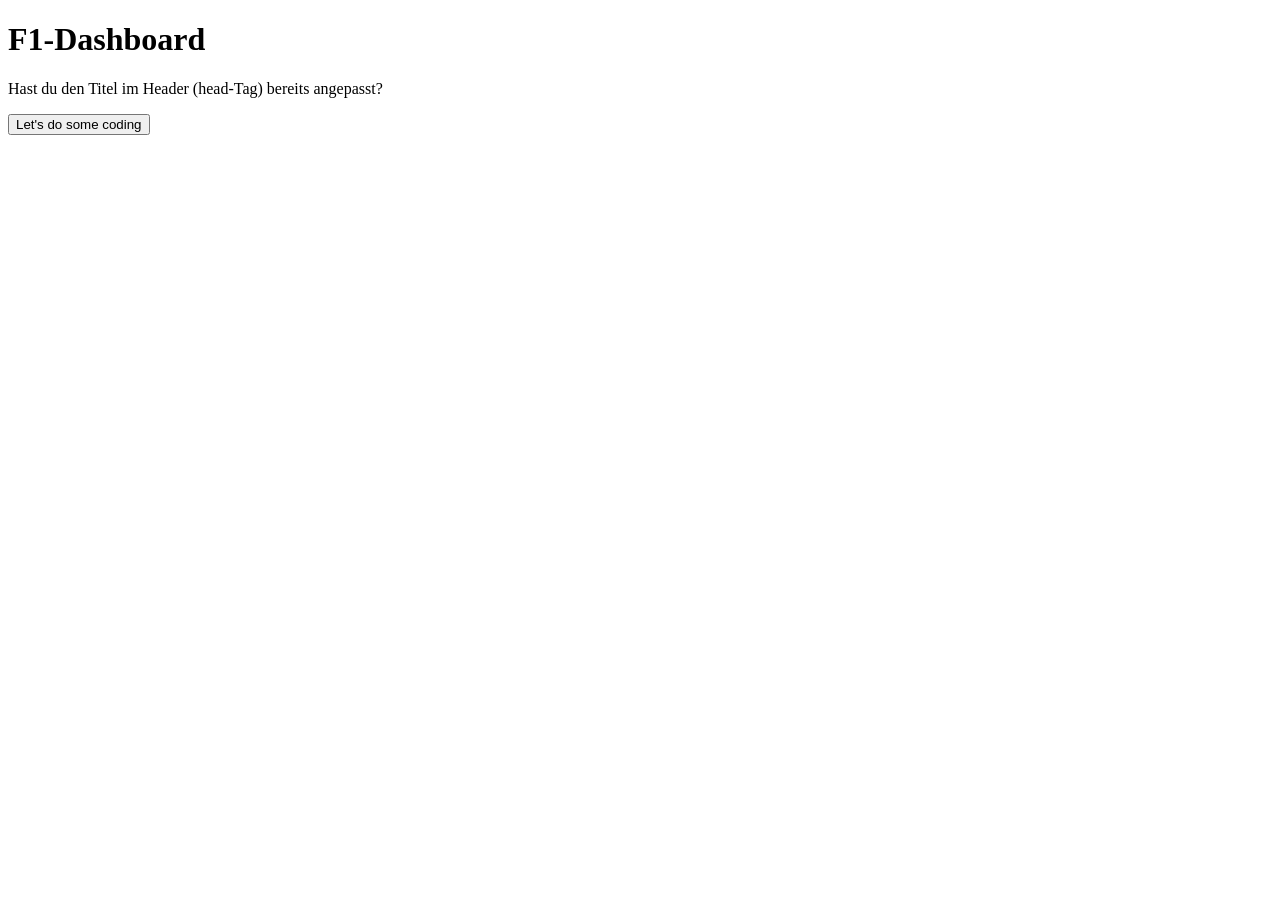
==== index.html @ d7b21113 "HG (refs #4)" ====
<!DOCTYPE html>
  <html lang="de">
    <head>
      <meta charset="UTF-8">
      <meta name="viewport" content="width=device-width, initial-scale=1.0">
      <link rel="stylesheet" href="style.css">

    
      <title>F1-Dashboard</title>
    </head>
    
    <body>

      
      <h1>F1-Dashboard</h1>
      <p>Hast du den Titel im Header (head-Tag) bereits angepasst?</p>
      <button>Let's do some coding</button>
      <script src="script.js"></script>
    </body>
  </html>
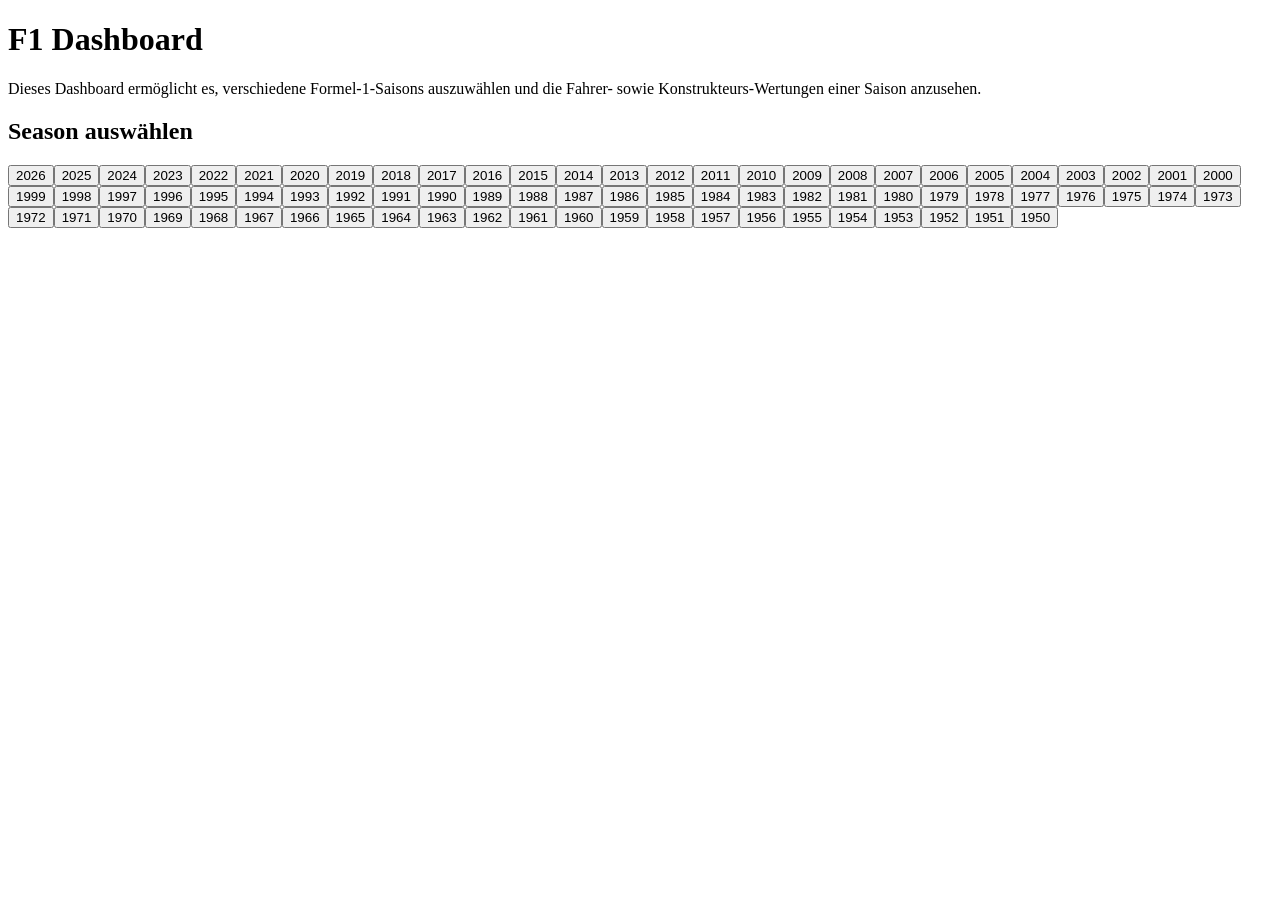
==== commit a4dedd0a: "Changed HTML content (refs #5)" ====
--- a/index.html
+++ b/index.html
@@ -12,9 +12,15 @@
     <body>
 
       
-      <h1>F1-Dashboard</h1>
-      <p>Hast du den Titel im Header (head-Tag) bereits angepasst?</p>
-      <button>Let's do some coding</button>
+      <h1>F1 Dashboard</h1>
+
+    <p>
+      Dieses Dashboard ermöglicht es, verschiedene Formel-1-Saisons auszuwählen
+      und die Fahrer- sowie Konstrukteurs-Wertungen einer Saison anzusehen.
+    </p>
+
+    <div id="seasons-container"></div>
+
       <script src="script.js"></script>
     </body>
   </html>
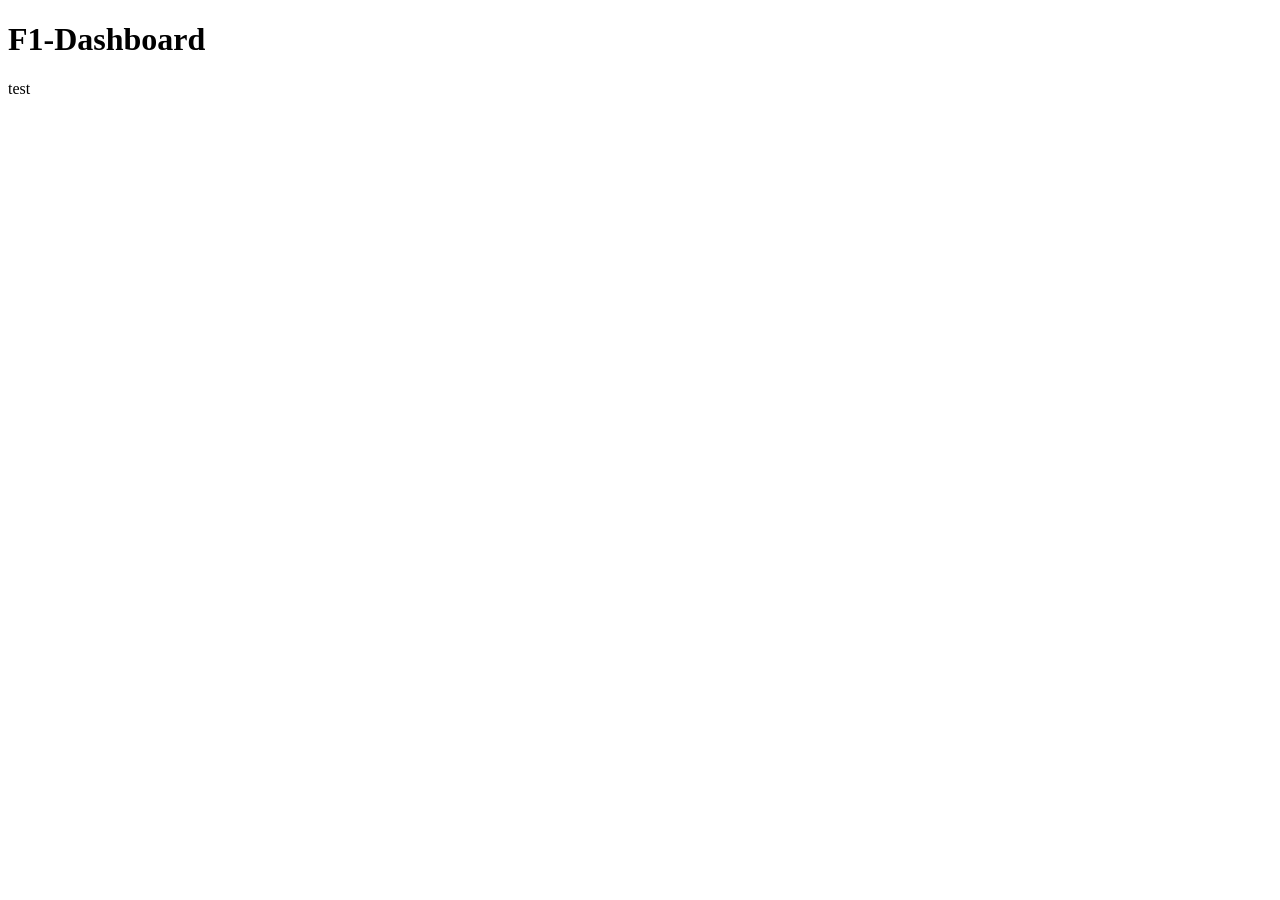
==== commit fa06004a: "Icon (refs #25)" ====
--- a/index.html
+++ b/index.html
@@ -4,6 +4,7 @@
       <meta charset="UTF-8">
       <meta name="viewport" content="width=device-width, initial-scale=1.0">
       <link rel="stylesheet" href="style.css">
+      <link rel="icon" type="image/png" href="F1_Dashboard_Logo.png">
 
     
       <title>F1-Dashboard</title>
@@ -12,15 +13,9 @@
     <body>
 
       
-      <h1>F1 Dashboard</h1>
-
-    <p>
-      Dieses Dashboard ermöglicht es, verschiedene Formel-1-Saisons auszuwählen
-      und die Fahrer- sowie Konstrukteurs-Wertungen einer Saison anzusehen.
-    </p>
-
-    <div id="seasons-container"></div>
-
+      <h1>F1-Dashboard</h1>
+      <p>test</p>
+      
       <script src="script.js"></script>
     </body>
   </html>
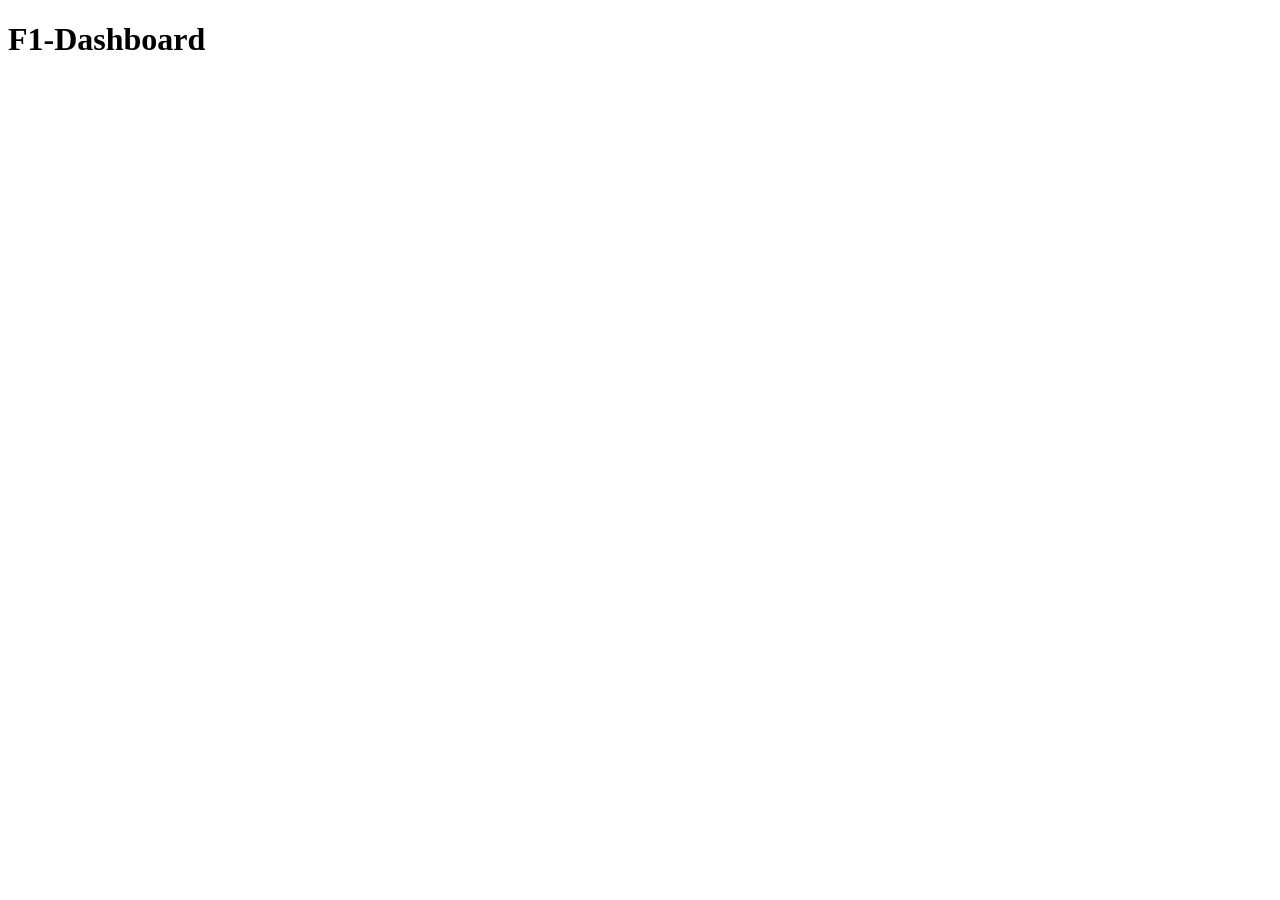
==== commit 9ab34dc7: "Test" ====
--- a/index.html
+++ b/index.html
@@ -14,7 +14,7 @@
 
       
       <h1>F1-Dashboard</h1>
-      <p>test</p>
+      <p></p>
       
       <script src="script.js"></script>
     </body>
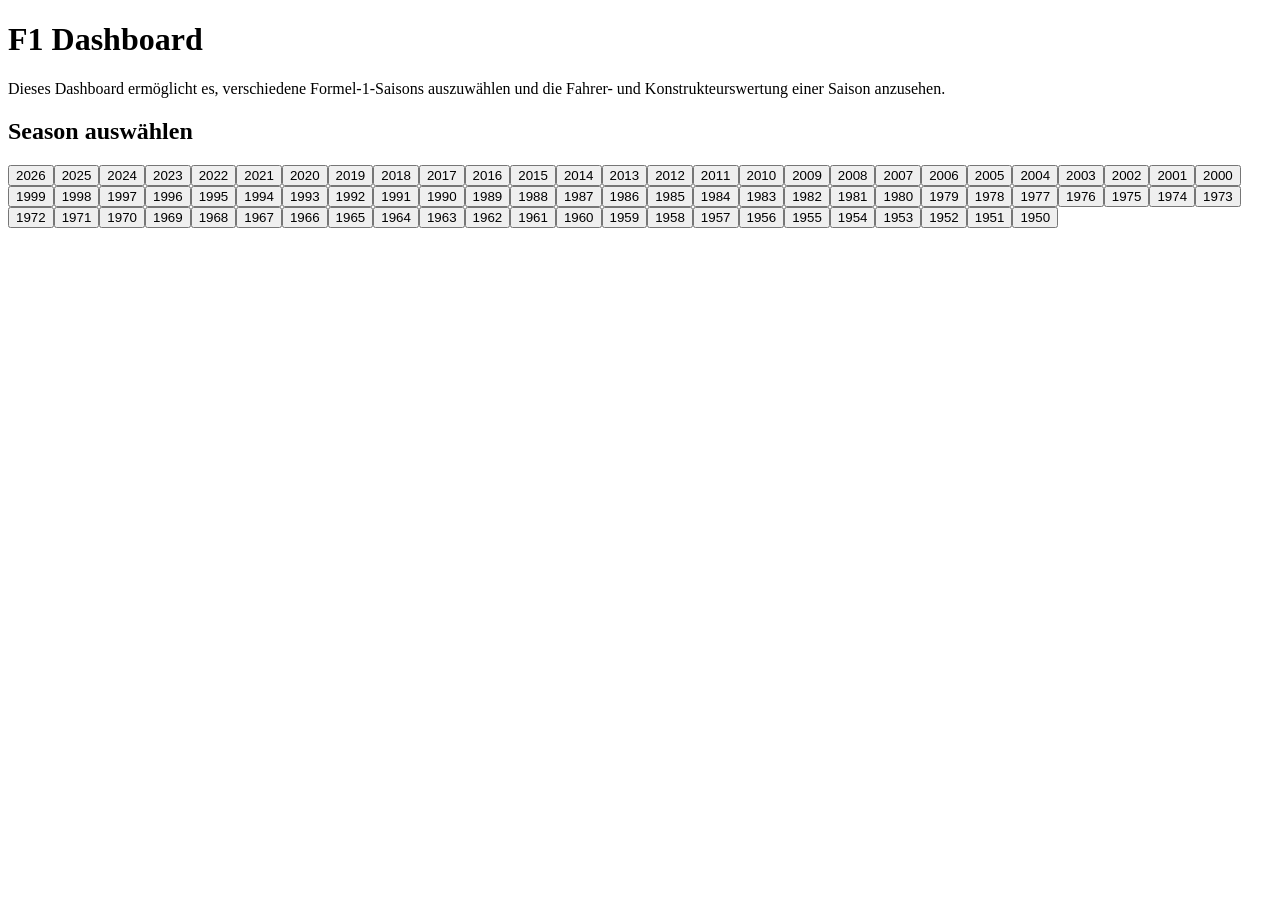
==== commit 3358d172: "Issue 3 (refs #23)" ====
--- a/index.html
+++ b/index.html
@@ -1,21 +1,28 @@
-  <!DOCTYPE html>
-  <html lang="de">
-    <head>
-      <meta charset="UTF-8">
-      <meta name="viewport" content="width=device-width, initial-scale=1.0">
-      <link rel="stylesheet" href="style.css">
-      <link rel="icon" type="image/png" href="F1_Dashboard_Logo.png">
+<!DOCTYPE html>
+<html lang="de">
 
-    
-      <title>F1-Dashboard</title>
-    </head>
-    
-    <body>
+<head>
+  <meta charset="UTF-8">
+  <meta name="viewport" content="width=device-width, initial-scale=1.0">
+  <title>F1 Dashboard</title>
+  <link rel="stylesheet" href="style.css">
+  <link rel="icon" type="image/png" href="F1_Dashboard_Logo.png">
+</head>
 
-      
-      <h1>F1-Dashboard</h1>
-      <p></p>
-      
-      <script src="script.js"></script>
-    </body>
-  </html>
+<body>
+
+  <h1>F1 Dashboard</h1>
+
+  <p>
+    Dieses Dashboard ermöglicht es, verschiedene Formel-1-Saisons auszuwählen
+    und die Fahrer- und Konstrukteurswertung einer Saison anzusehen.
+  </p>
+
+
+  <div id="seasons-container"></div>
+
+  <script src="script.js"></script>
+
+</body>
+
+</html>
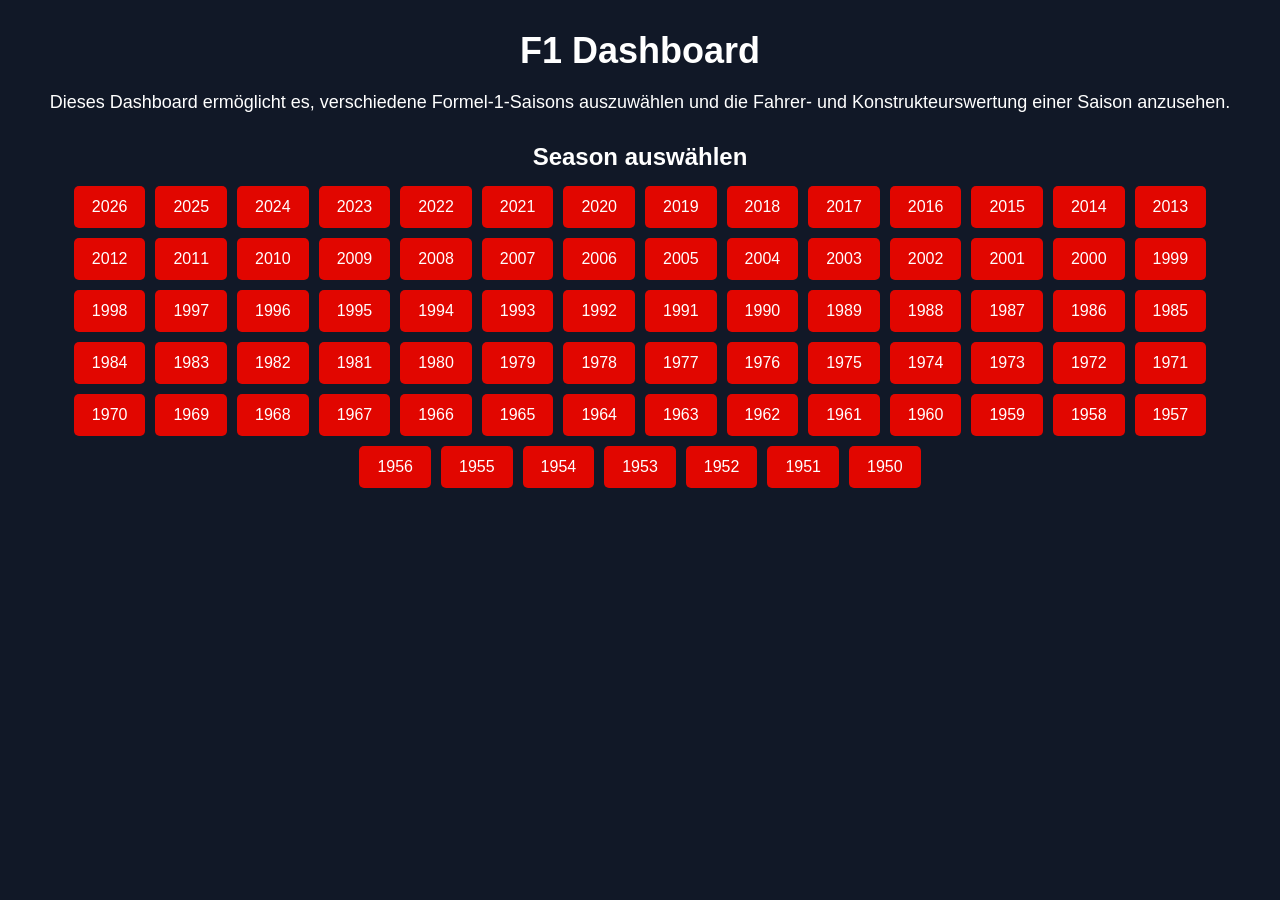
==== commit 4b9bdcd6: "CSS-Datei (refs #38)" ====
--- a/index.html
+++ b/index.html
@@ -5,7 +5,7 @@
   <meta charset="UTF-8">
   <meta name="viewport" content="width=device-width, initial-scale=1.0">
   <title>F1 Dashboard</title>
-  <link rel="stylesheet" href="style.css">
+  <link rel="stylesheet" href="styles.css">
   <link rel="icon" type="image/png" href="F1_Dashboard_Logo.png">
 </head>
 
--- a/styles.css
+++ b/styles.css
@@ -0,0 +1,111 @@
+body {
+  font-family: Arial, sans-serif;
+  margin: 0;
+  padding: 0;
+  background-color: #111827;
+  color: white;
+}
+
+h1 {
+  text-align: center;
+  font-size: 36px;
+  margin-top: 30px;
+  margin-bottom: 20px;
+}
+
+h2 {
+  text-align: center;
+  margin-top: 30px;
+  margin-bottom: 15px;
+}
+
+p {
+  text-align: center;
+  font-size: 18px;
+  margin-bottom: 30px;
+  color: white;
+}
+
+a {
+  color: #e10600;
+  text-decoration: none;
+  font-weight: bold;
+  margin-left: 20px;
+}
+
+a:hover {
+  text-decoration: underline;
+}
+
+#seasons-container {
+  max-width: 1200px;
+  margin: 0 auto;
+  padding: 0 2%;
+}
+
+#seasons-grid {
+  display: flex;
+  flex-wrap: wrap;
+  justify-content: center;
+  gap: 10px;
+}
+
+.season-button {
+  background-color: #e10600;
+  color: white;
+  border: none;
+  border-radius: 5px;
+  padding: 12px 18px;
+  font-size: 16px;
+  cursor: pointer;
+  transition: transform 0.3s ease, box-shadow 0.3s ease;
+}
+
+.season-button:hover {
+  transform: scale(1.05);
+  box-shadow: 0 6px 15px rgba(0, 0, 0, 0.3);
+}
+
+#driver-standings,
+#constructor-standings {
+  max-width: 1200px;
+  margin: 0 auto 30px auto;
+  padding: 0 2%;
+}
+
+table {
+  width: 100%;
+  max-width: 1000px;
+  margin: 0 auto;
+  border-collapse: collapse;
+  background-color: white;
+  color: black;
+}
+
+th {
+  background-color: #e10600;
+  color: white;
+  padding: 10px;
+  text-align: left;
+}
+
+td {
+  padding: 10px;
+  border-bottom: 1px solid #ccc;
+}
+
+tr:hover {
+  background-color: white;
+}
+
+.loading {
+  text-align: center;
+  font-size: 18px;
+  color: white;
+}
+
+.error {
+  text-align: center;
+  font-size: 18px;
+  color: red;
+}
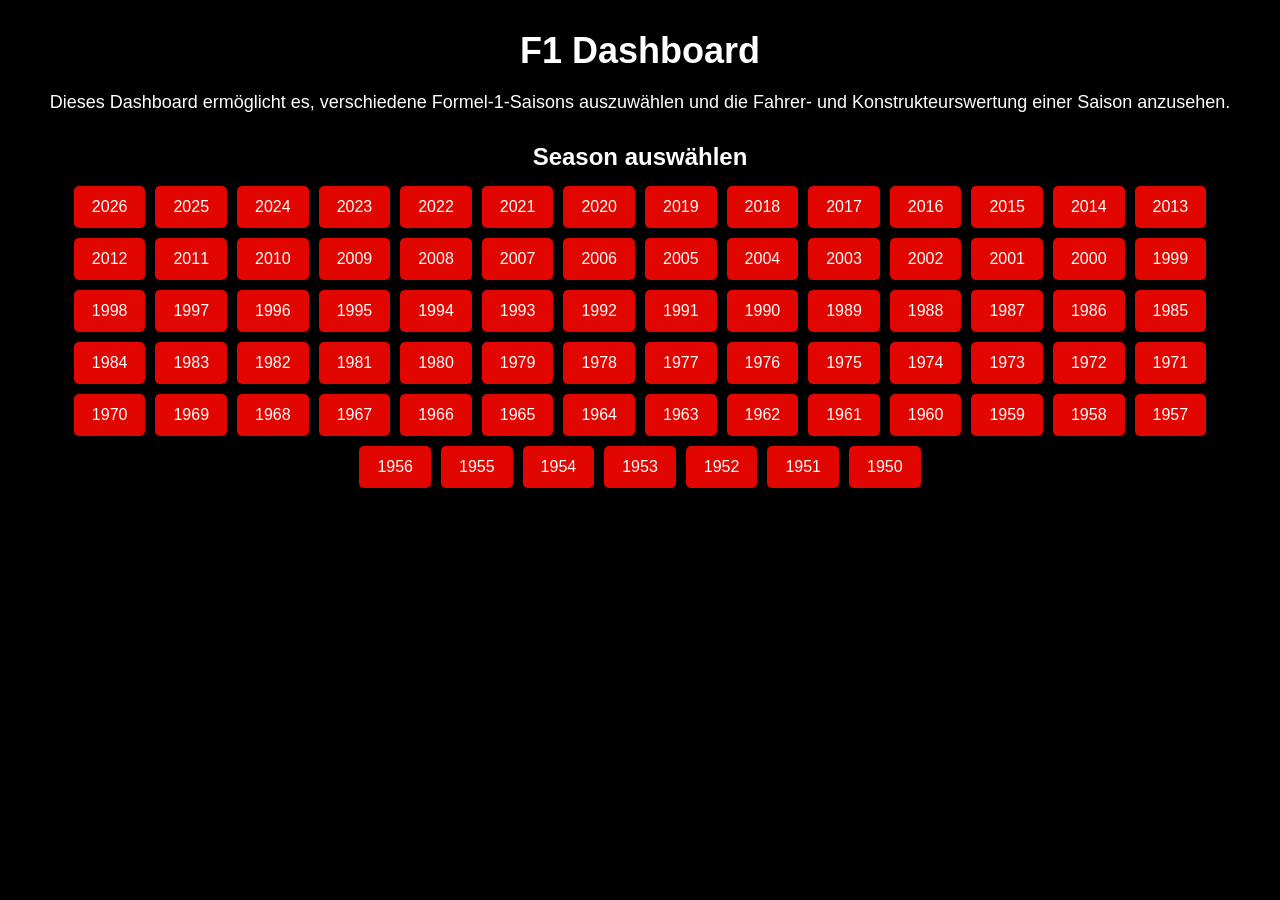
==== commit 34a60d11: "Logo angepasst" ====
--- a/index.html
+++ b/index.html
@@ -6,7 +6,7 @@
   <meta name="viewport" content="width=device-width, initial-scale=1.0">
   <title>F1 Dashboard</title>
   <link rel="stylesheet" href="styles.css">
-  <link rel="icon" type="image/png" href="F1_Dashboard_Logo.png">
+  <link rel="icon" type="image/png" href="F1DashboardLogo.png">
 </head>
 
 <body>
--- a/styles.css
+++ b/styles.css
@@ -2,7 +2,7 @@
   font-family: Arial, sans-serif;
   margin: 0;
   padding: 0;
-  background-color: #111827;
+  background-color: black;
   color: white;
 }
 
@@ -91,11 +91,11 @@
 
 td {
   padding: 10px;
-  border-bottom: 1px solid #ccc;
+  border-bottom: 1px solid white;
 }
 
 tr:hover {
-  background-color: white;
+  background-color: #e10600;
 }
 
 .loading {
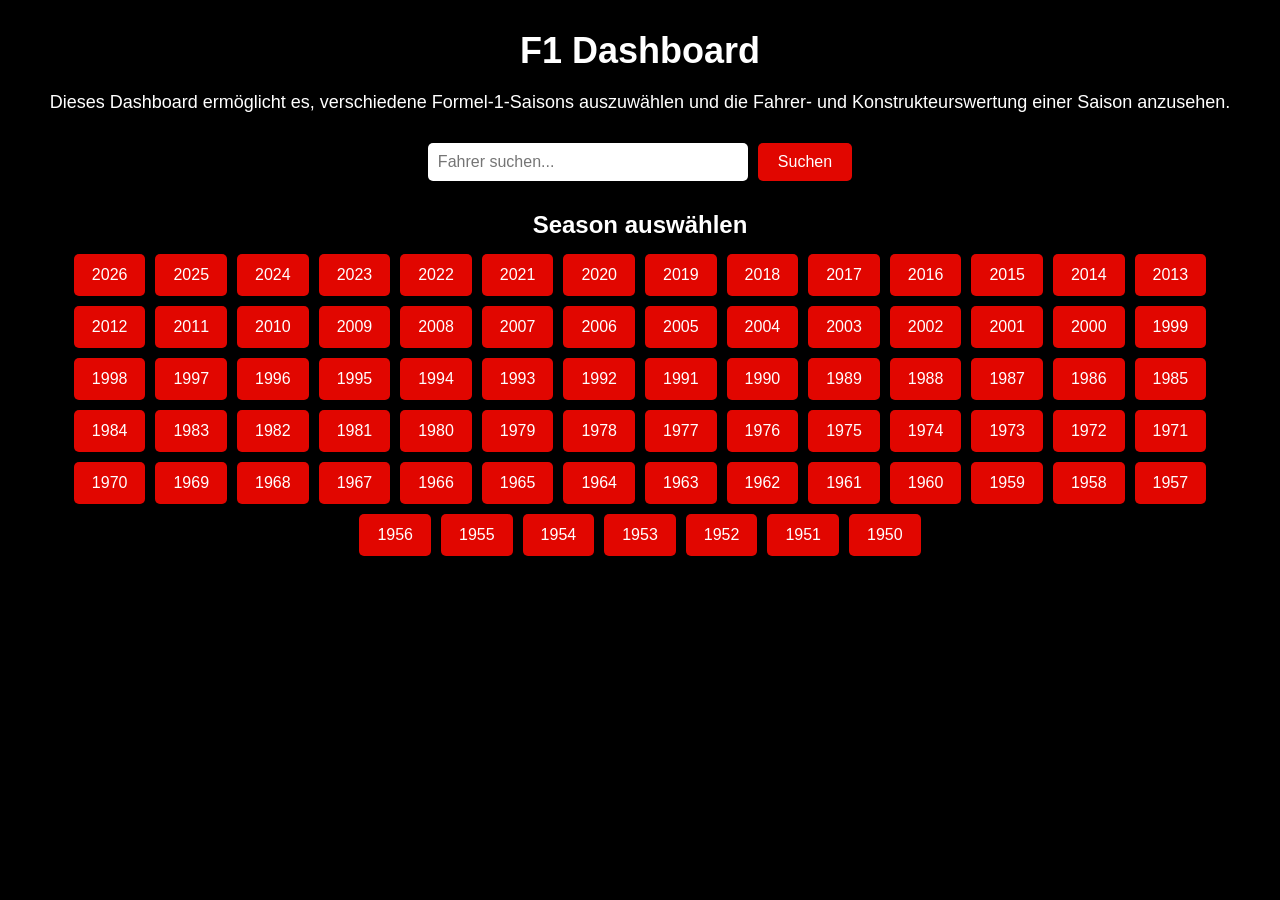
==== commit 491cbbdb: "Suchfeld (refs #44)" ====
--- a/index.html
+++ b/index.html
@@ -16,6 +16,11 @@
   <p>
     Dieses Dashboard ermöglicht es, verschiedene Formel-1-Saisons auszuwählen
     und die Fahrer- und Konstrukteurswertung einer Saison anzusehen.
+    <div id="search-container">
+      <input type="text" id="driver-search" placeholder="Fahrer suchen..." />
+      <button id="search-btn">Suchen</button>
+    </div>
+    <div id="search-results"></div>
   </p>
 
 
--- a/styles.css
+++ b/styles.css
@@ -104,8 +104,42 @@
   color: white;
 }
 
+
 .error {
   text-align: center;
   font-size: 18px;
   color: red;
+}
+#search-container {
+  display: flex;
+  justify-content: center;
+  gap: 10px;
+  margin-bottom: 20px;
+}
+
+#driver-search {
+  padding: 10px;
+  font-size: 16px;
+  width: 300px;
+  border-radius: 5px;
+  border: none;
+}
+
+#search-btn {
+  padding: 10px 20px;
+  font-size: 16px;
+  background-color: #e10600;
+  color: white;
+  border: none;
+  border-radius: 5px;
+  cursor: pointer;
+}
+
+#search-btn:hover {
+  transform: scale(1.05);
+}
+
+#search-results {
+  max-width: 1000px;
+  margin: 0 auto 30px auto;
 }
